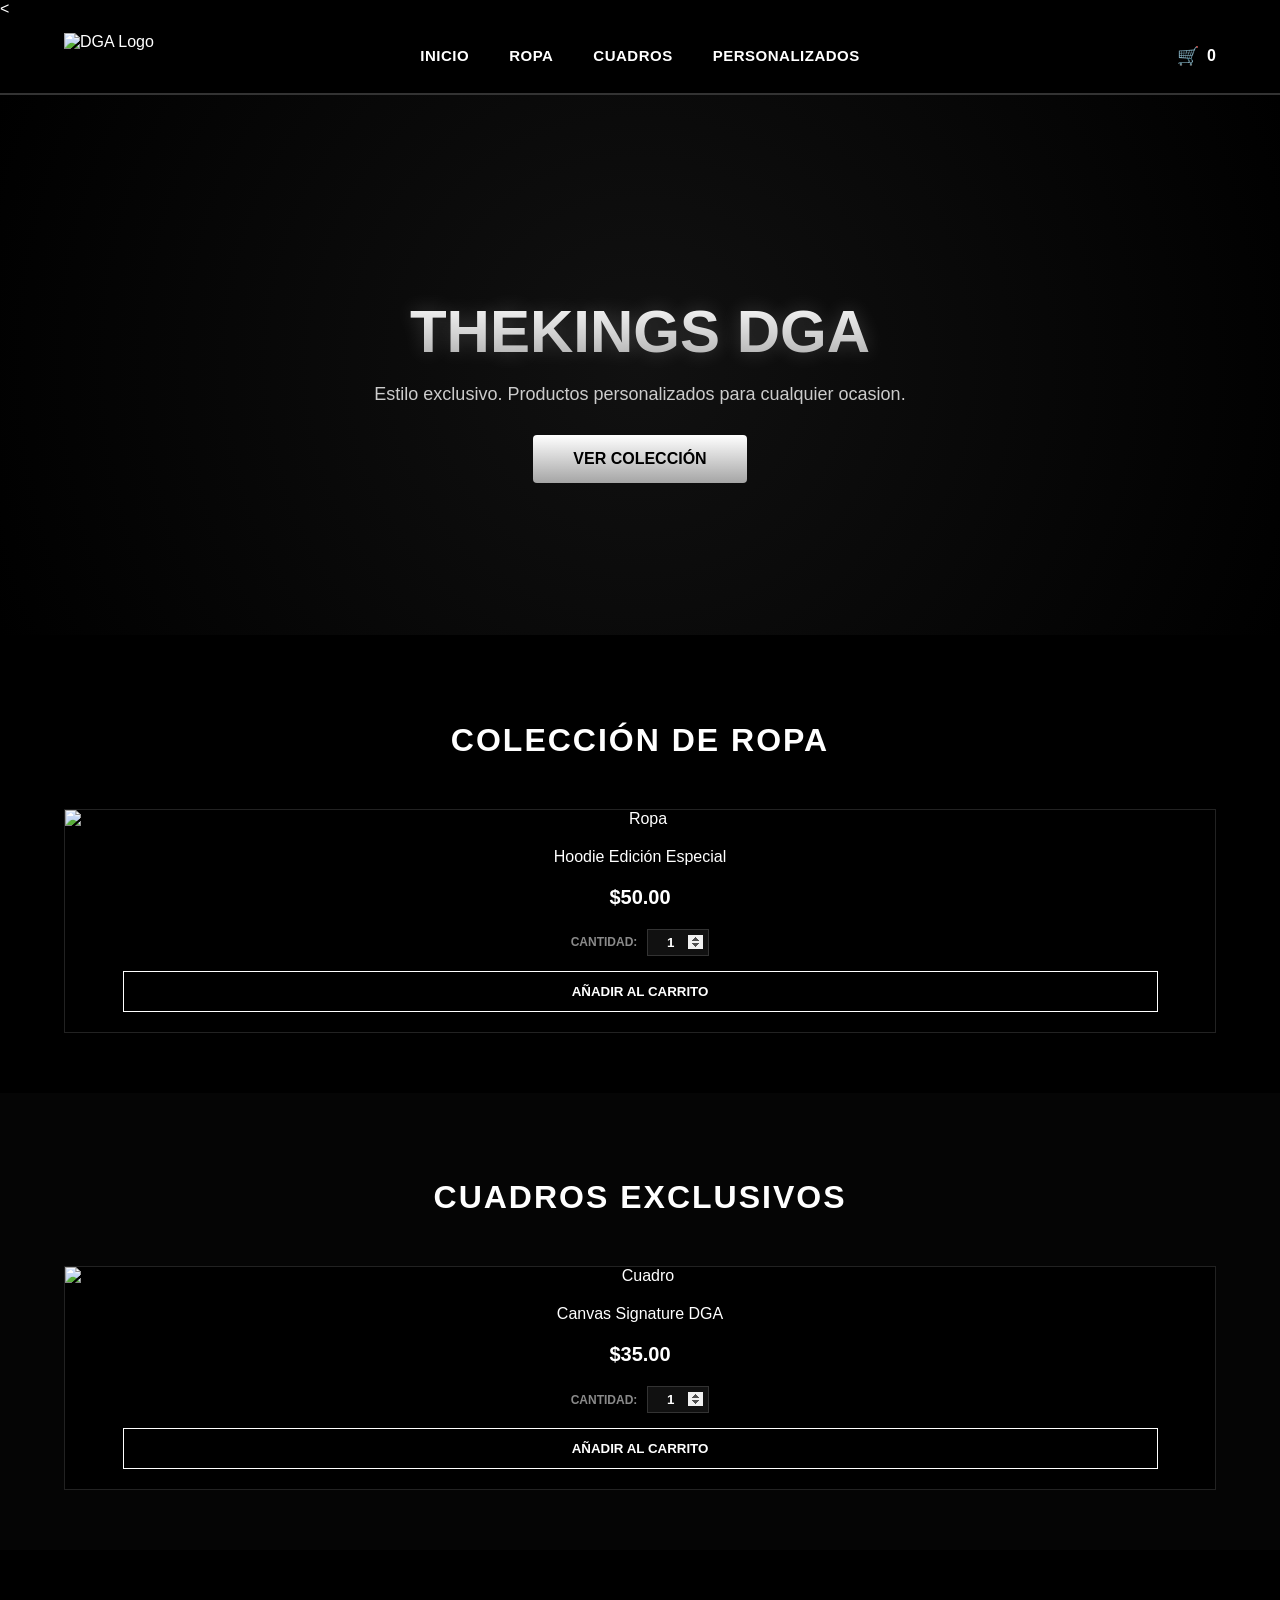
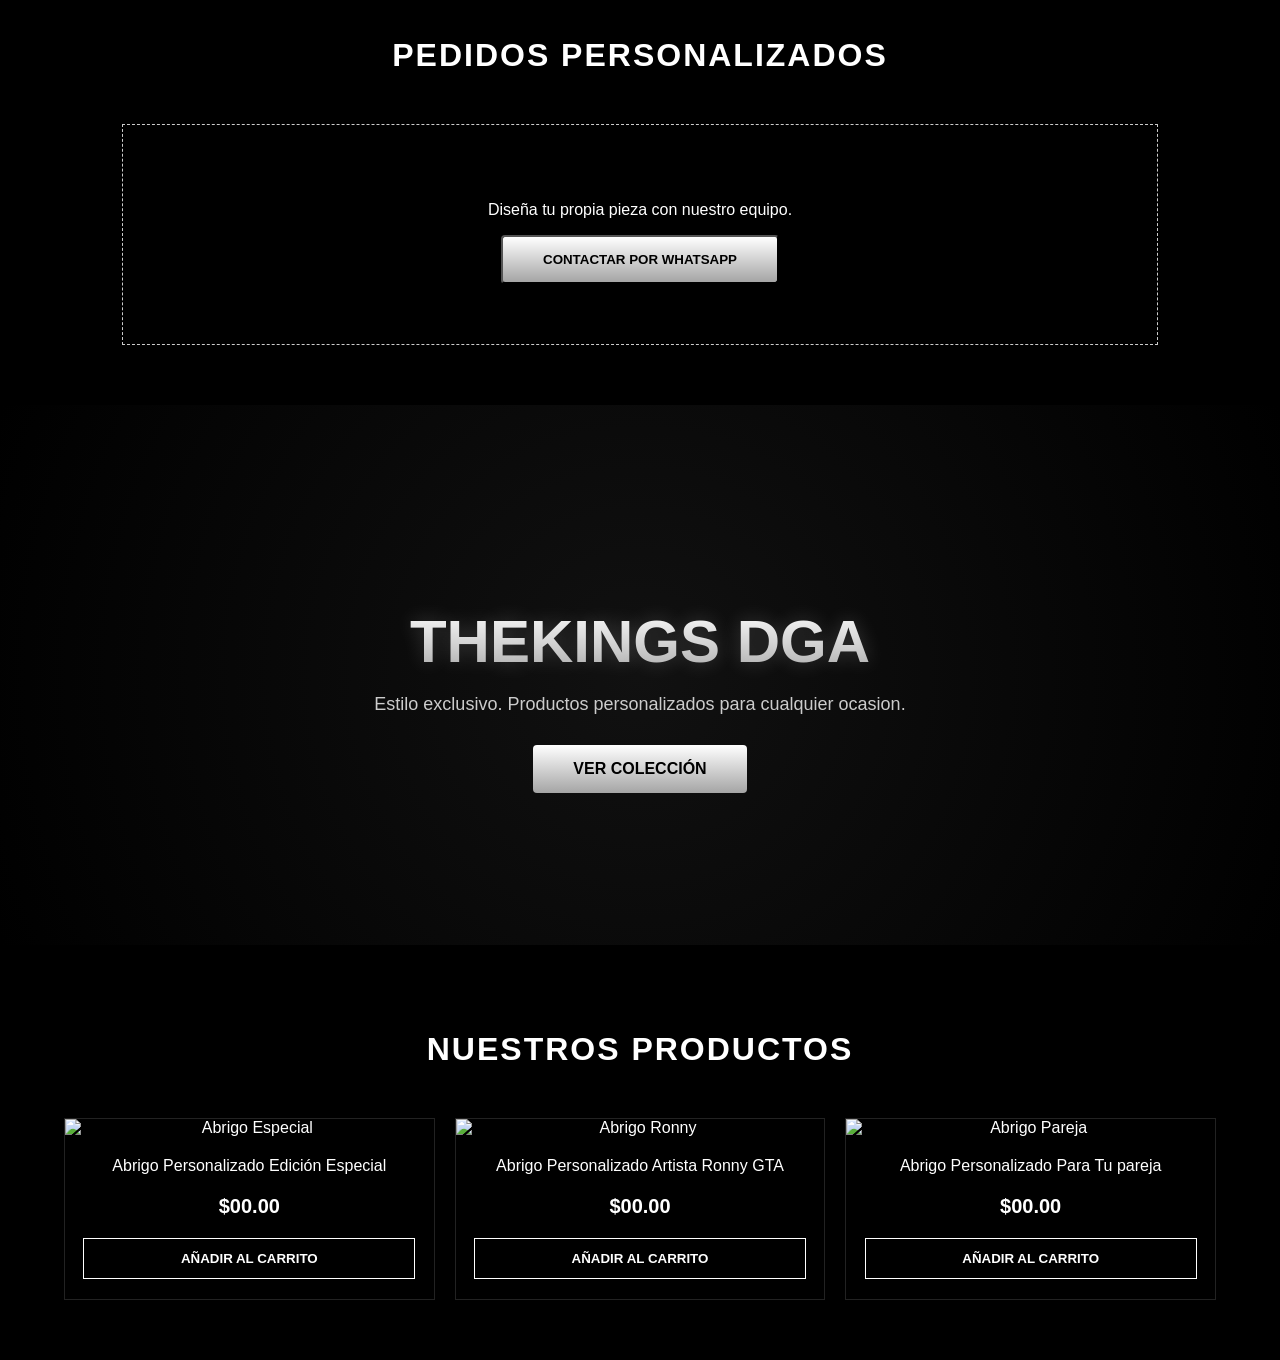
==== Thekings DGA/index.html @ c7b7af7a "Add files via upload" ====
<!DOCTYPE html>
<html lang="es">
<head>
    <meta charset="UTF-8">
    <meta name="viewport" content="width=device-width, initial-scale=1.0">
    <title>TheKings DGA | Tienda</title>
    <link rel="stylesheet" href="style.css">
</head>
<body>

    <<!-- Navbar con Enlaces Internos -->
<header class="main-header">
    <nav class="navbar">
        <div class="logo">
            <img src="logo-dga.png" alt="DGA Logo">
        </div>

        <ul class="nav-links">
            <li><a href="#inicio">INICIO</a></li>
            <li><a href="#ropa">ROPA</a></li>
            <li><a href="#cuadros">CUADROS</a></li>
            <li><a href="#personalizados">PERSONALIZADOS</a></li>
        </ul>

        <div class="cart-container">
            <span class="cart-icon">🛒</span>
            <span id="cart-count">0</span>
        </div>
    </nav>
</header>

<!-- Secciones de Destino -->
<main>
    <!-- ID Inicio -->
    <section id="inicio" class="hero">
        <div class="hero-content">
            <h1>THEKINGS DGA</h1>
            <p>Estilo exclusivo. Productos personalizados para cualquier ocasion.</p>
            <a href="#ropa" class="btn-hero">VER COLECCIÓN</a>
        </div>
    </section>
<!-- ID Ropa -->
<section id="ropa" class="products-section">
    <h2 class="main-title">COLECCIÓN DE ROPA</h2>
    <div class="product-grid">
        <div class="product-card">
            <div class="product-img"><img src="ropa1.jpg" alt="Ropa"></div>
            <div class="product-info">
                <h3>Hoodie Edición Especial</h3>
                <p class="price">$50.00</p>
                
                <!-- Innovación: Selector de cantidad -->
                <div class="quantity-selector">
                    <span>CANTIDAD:</span>
                    <input type="number" value="1" min="1" class="qty-input">
                </div>
                
                <button class="add-to-cart">AÑADIR AL CARRITO</button>
            </div>
        </div>
        <!-- Puedes copiar el bloque anterior para agregar más productos aquí -->
    </div>
</section>

<!-- ID Cuadros -->
<section id="cuadros" class="products-section alternate-bg">
    <h2 class="main-title">CUADROS EXCLUSIVOS</h2>
    <div class="product-grid">
        <div class="product-card">
            <div class="product-img"><img src="cuadro1.jpg" alt="Cuadro"></div>
            <div class="product-info">
                <h3>Canvas Signature DGA</h3>
                <p class="price">$35.00</p>
                
                <div class="quantity-selector">
                    <span>CANTIDAD:</span>
                    <input type="number" value="1" min="1" class="qty-input">
                </div>
                
                <button class="add-to-cart">AÑADIR AL CARRITO</button>
            </div>
        </div>
    </div>
</section>

    <!-- ID Personalizados -->
    <section id="personalizados" class="products-section">
        <h2 class="main-title">PEDIDOS PERSONALIZADOS</h2>
        <div class="custom-lab-banner">
            <p>Diseña tu propia pieza con nuestro equipo.</p>
            <button class="btn-hero">CONTACTAR POR WHATSAPP</button>
        </div>
    </section>
</main>

    <section class="hero">
        <div class="hero-content">
            <h1>THEKINGS DGA</h1>
            <p>Estilo exclusivo. Productos personalizados para cualquier ocasion.</p>
            <a href="#" class="btn-hero">VER COLECCIÓN</a>
        </div>
    </section>


    <section class="products-section">
        <h2 class="main-title">NUESTROS PRODUCTOS</h2>
        <div class="product-grid">
            
           
            <div class="product-card">
                <div class="product-img">
                    <img src="abrigo1.jpg" alt="Abrigo Especial">
                </div>
                <div class="product-info">
                    <h3>Abrigo Personalizado Edición Especial</h3>
                    <p class="price">$00.00</p>
                    <button class="add-to-cart">AÑADIR AL CARRITO</button>
                </div>
            </div>

            <!-- Tarjeta 2 -->
            <div class="product-card">
                <div class="product-img">
                    <img src="abrigo2.jpg" alt="Abrigo Ronny">
                </div>
                <div class="product-info">
                    <h3>Abrigo Personalizado Artista Ronny GTA</h3>
                    <p class="price">$00.00</p>
                    <button class="add-to-cart">AÑADIR AL CARRITO</button>
                </div>
            </div>

            <!-- Tarjeta 3 -->
            <div class="product-card">
                <div class="product-img">
                    <img src="abrigo3.jpg" alt="Abrigo Pareja">
                </div>
                <div class="product-info">
                    <h3>Abrigo Personalizado Para Tu pareja</h3>
                    <p class="price">$00.00</p>
                    <button class="add-to-cart">AÑADIR AL CARRITO</button>
                </div>
            </div>

        </div>
    </section>

</body>
</html>
---- Thekings DGA/style.css ----
/* --- Estilos Base --- */
:root {
    --bg-black: #000000;
    --text-white: #ffffff;
    --gray-text: #cccccc;
    --metallic-gradient: linear-gradient(180deg, #ffffff 0%, #a5a5a5 100%);
}

body {
    background-color: var(--bg-black);
    color: var(--text-white);
    font-family: 'Inter', -apple-system, BlinkMacSystemFont, "Segoe UI", Roboto, sans-serif;
    margin: 0;
    padding: 0;
}

/* --- Navbar --- */
.navbar {
    display: flex;
    justify-content: space-between;
    align-items: center;
    padding: 20px 5%;
    border-bottom: 1px solid #333;
}

.logo img {
    height: 50px;
}

.nav-links {
    list-style: none;
    display: flex;
    gap: 30px;
}

.nav-links a {
    text-decoration: none;
    color: var(--text-white);
    font-weight: 700;
    font-size: 14px;
    letter-spacing: 1px;
}

/* --- Hero Section --- */
.hero {
    height: 60vh;
    display: flex;
    align-items: center;
    justify-content: center;
    text-align: center;
    background: radial-gradient(circle, #111 0%, #000 100%);
}

.hero h1 {
    font-size: 60px;
    font-weight: 800;
    margin-bottom: 10px;
    background: var(--metallic-gradient);
    -webkit-background-clip: text;
    -webkit-text-fill-color: transparent;
    text-shadow: 0px 0px 20px rgba(255, 255, 255, 0.2);
}

.hero p {
    font-size: 18px;
    color: var(--gray-text);
    margin-bottom: 30px;
}

.btn-hero {
    display: inline-block;
    padding: 15px 40px;
    background: var(--metallic-gradient);
    color: #000;
    text-decoration: none;
    font-weight: 700;
    border-radius: 4px;
    text-transform: uppercase;
    transition: transform 0.2s;
}

/* --- Seccion Productos --- */
.products-section {
    padding: 60px 5%;
}

.main-title {
    text-align: center;
    font-size: 32px;
    font-weight: 700;
    margin-bottom: 50px;
    letter-spacing: 2px;
}

.product-grid {
    display: grid;
    grid-template-columns: repeat(auto-fit, minmax(300px, 1fr));
    gap: 20px;
}

.product-card {
    background-color: #000;
    border: 1px solid #222;
    padding-bottom: 20px;
    text-align: center;
}

.product-img img {
    width: 100%;
    height: auto;
    display: block;
}

.product-info h3 {
    font-size: 16px;
    font-weight: 400;
    margin: 20px 0 10px;
    padding: 0 10px;
}

.price {
    font-size: 20px;
    font-weight: 700;
    margin-bottom: 20px;
}

/* --- Botón Añadir (Copia fiel) --- */
.add-to-cart {
    width: 90%;
    padding: 12px;
    background: transparent;
    color: white;
    border: 1px solid white;
    font-weight: 600;
    cursor: pointer;
    transition: 0.3s;
}

.add-to-cart:hover {
    background: white;
    color: black;
}

/* --- Contenedor Principal del Header --- */
.main-header {
    background-color: #000000;
    border-bottom: 1px solid #333333; /* Línea sutil de separación */
    width: 100%;
    position: sticky;
    top: 0;
    z-index: 1000;
}

/* --- Layout del Navbar --- */
.navbar {
    display: grid;
    grid-template-columns: 1fr auto 1fr; /* Divide en 3 áreas: logo, links, carrito */
    align-items: center;
    padding: 15px 5%;
    max-width: 1400px;
    margin: 0 auto;
}

/* --- Logo --- */
.logo img {
    height: 45px; /* Tamaño equilibrado */
    display: block;
}

/* --- Menú de Navegación (CENTRADO) --- */
.nav-links {
    list-style: none;
    display: flex;
    gap: 40px; /* Espaciado entre palabras */
    margin: 0;
    padding: 0;
}

.nav-links li a {
    text-decoration: none;
    color: #ffffff;
    font-family: 'Inter', sans-serif;
    font-weight: 800; /* Tipografía gruesa como en la imagen */
    font-size: 15px;
    letter-spacing: 0.5px;
    transition: color 0.3s ease;
}

.nav-links li a:hover {
    color: #8a8a8a; /* Cambio a gris metálico al pasar el mouse */
}

/* --- Carrito (DERECHA) --- */
.cart-container {
    display: flex;
    justify-content: flex-end;
    align-items: center;
    color: #ffffff;
    font-family: 'Inter', sans-serif;
    font-weight: 700;
    gap: 8px;
}

.cart-icon {
    font-size: 18px;
}

#cart-count {
    font-size: 16px;
}

/* --- Ajuste para móviles --- */
@media (max-width: 768px) {
    .navbar {
        grid-template-columns: 1fr 1fr; /* Logo y carrito en móvil */
    }
    .nav-links {
        display: none; /* Aquí podrías añadir un menú hamburguesa luego */
    }
}

/* Añadir esto al CSS del Navbar */
.nav-links li a {
    position: relative;
    padding: 5px 0;
}

.nav-links li a::after {
    content: '';
    position: absolute;
    bottom: -2px;
    left: 0;
    width: 0;
    height: 2px;
    background: linear-gradient(90deg, transparent, #ffffff, transparent);
    transition: width 0.4s ease;
}

.nav-links li a:hover::after {
    width: 100%;
}

/* Innovación: Desplazamiento suave en toda la página */
html {
    scroll-behavior: smooth;
}

/* Evita que el Navbar tape el inicio de las secciones al saltar */
section {
    scroll-margin-top: 80px; /* Ajusta según la altura de tu navbar */
}

/* Estilo para secciones vacías o banners de transición */
.alternate-bg {
    background-color: #050505; /* Un negro ligeramente distinto para separar visualmente */
}

.custom-lab-banner {
    text-align: center;
    padding: 60px;
    border: 1px dashed var(--gray-text);
    margin: 0 5%;
}

/* --- Mejora en el Navbar (Efecto Activo) --- */
.nav-links li a:active {
    color: #ffffff;
    text-shadow: 0 0 10px rgba(255,255,255,0.8);
}

/* Este efecto hace que el header se vea más pro al scrollear */
.main-header {
    transition: all 0.4s ease;
    backdrop-filter: blur(10px); /* Efecto de vidrio esmerilado */
}

/* Puedes usar JS para añadir esta clase al bajar */
.main-header.scrolled {
    padding: 10px 5%;
    background: rgba(0, 0, 0, 0.8);
}

@keyframes fadeInUp {
    from {
        opacity: 0;
        transform: translateY(30px);
    }
    to {
        opacity: 1;
        transform: translateY(0);
    }
}

.product-card {
    animation: fadeInUp 0.8s ease forwards;
}

.quantity-selector {
    display: flex;
    align-items: center;
    justify-content: center;
    gap: 10px;
    margin-bottom: 15px;
    font-size: 12px;
    font-weight: 700;
    color: #8a8a8a; /* Gris metálico */
}

.qty-input {
    background: #111;
    border: 1px solid #333;
    color: white;
    width: 50px;
    padding: 5px;
    text-align: center;
    font-family: 'Inter', sans-serif;
    font-weight: bold;
    outline: none;
}

.qty-input:focus {
    border-color: white;
}

/* Quita las flechas por defecto de algunos navegadores para un look más limpio */
.qty-input::-webkit-inner-spin-button, 
.qty-input::-webkit-outer-spin-button { 
    opacity: 1; /* Puedes dejarlo en 1 para que se vean o 0 para ocultarlas */
}
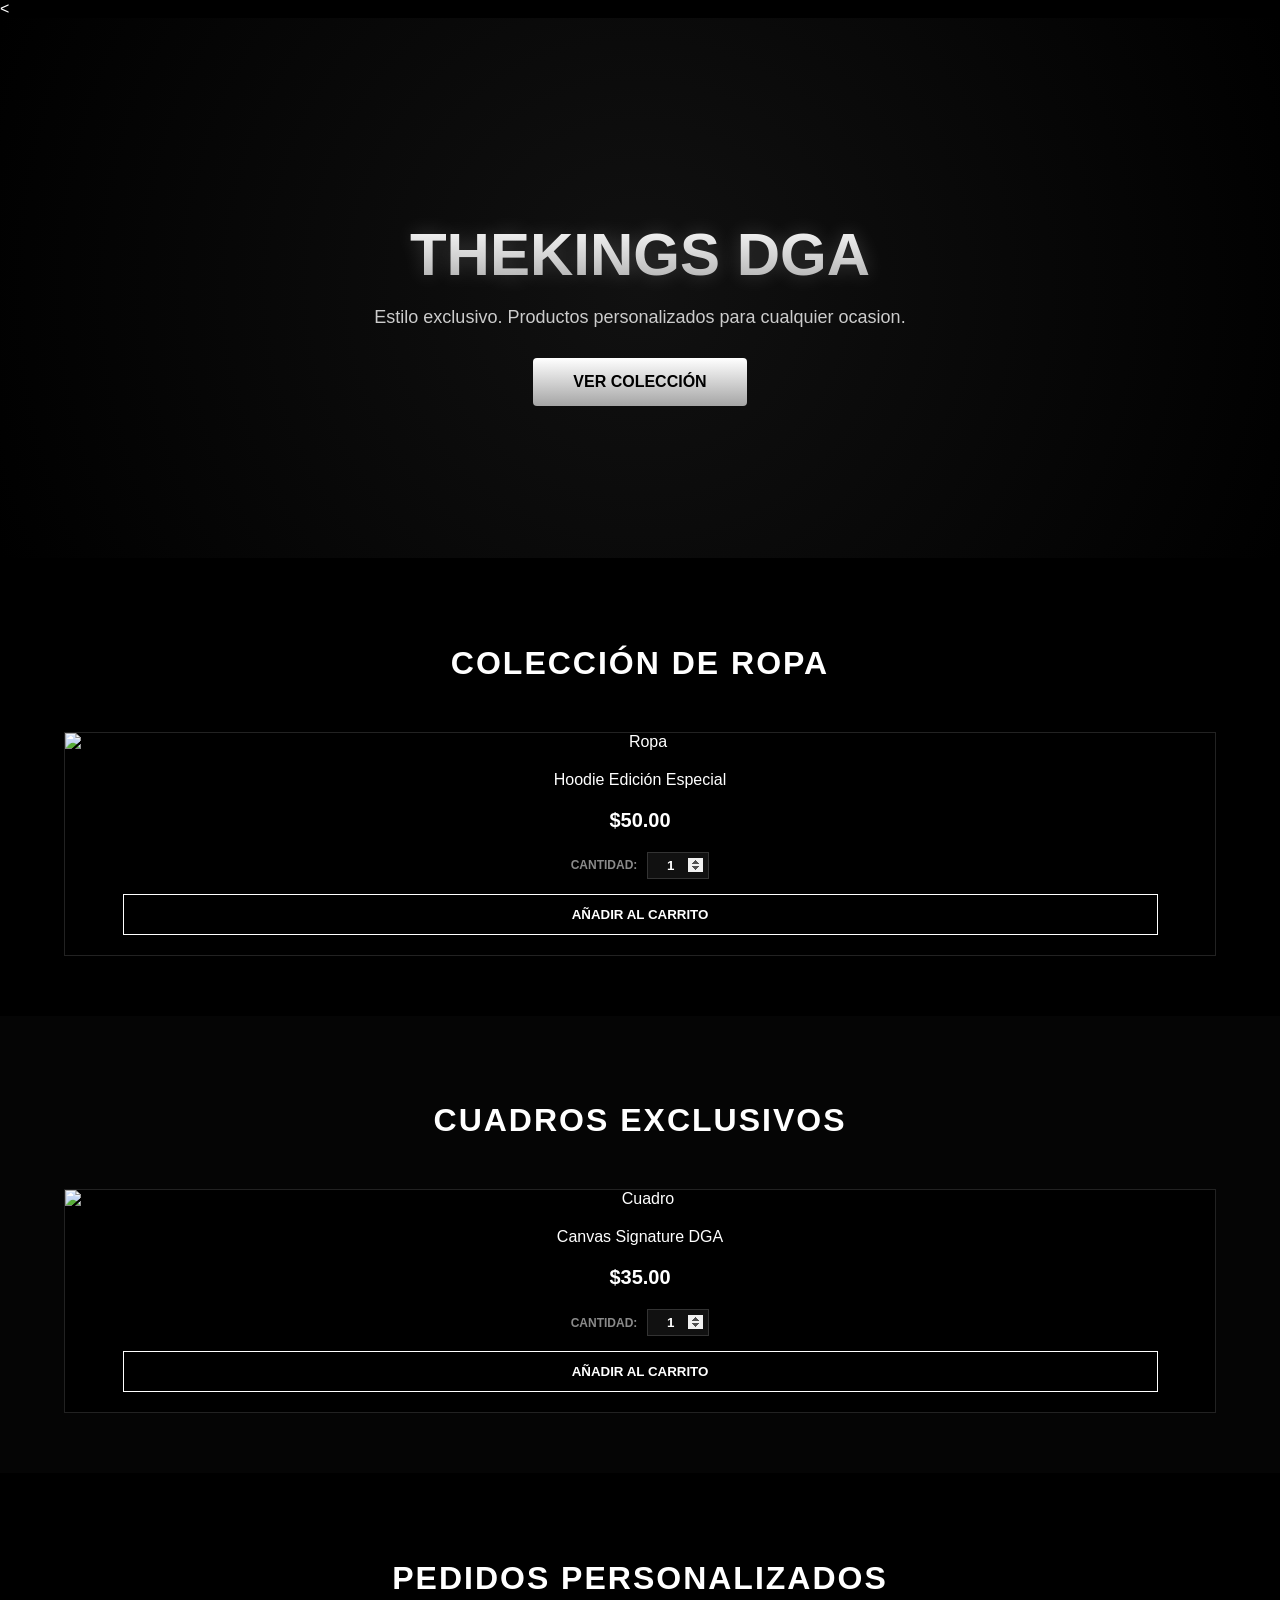
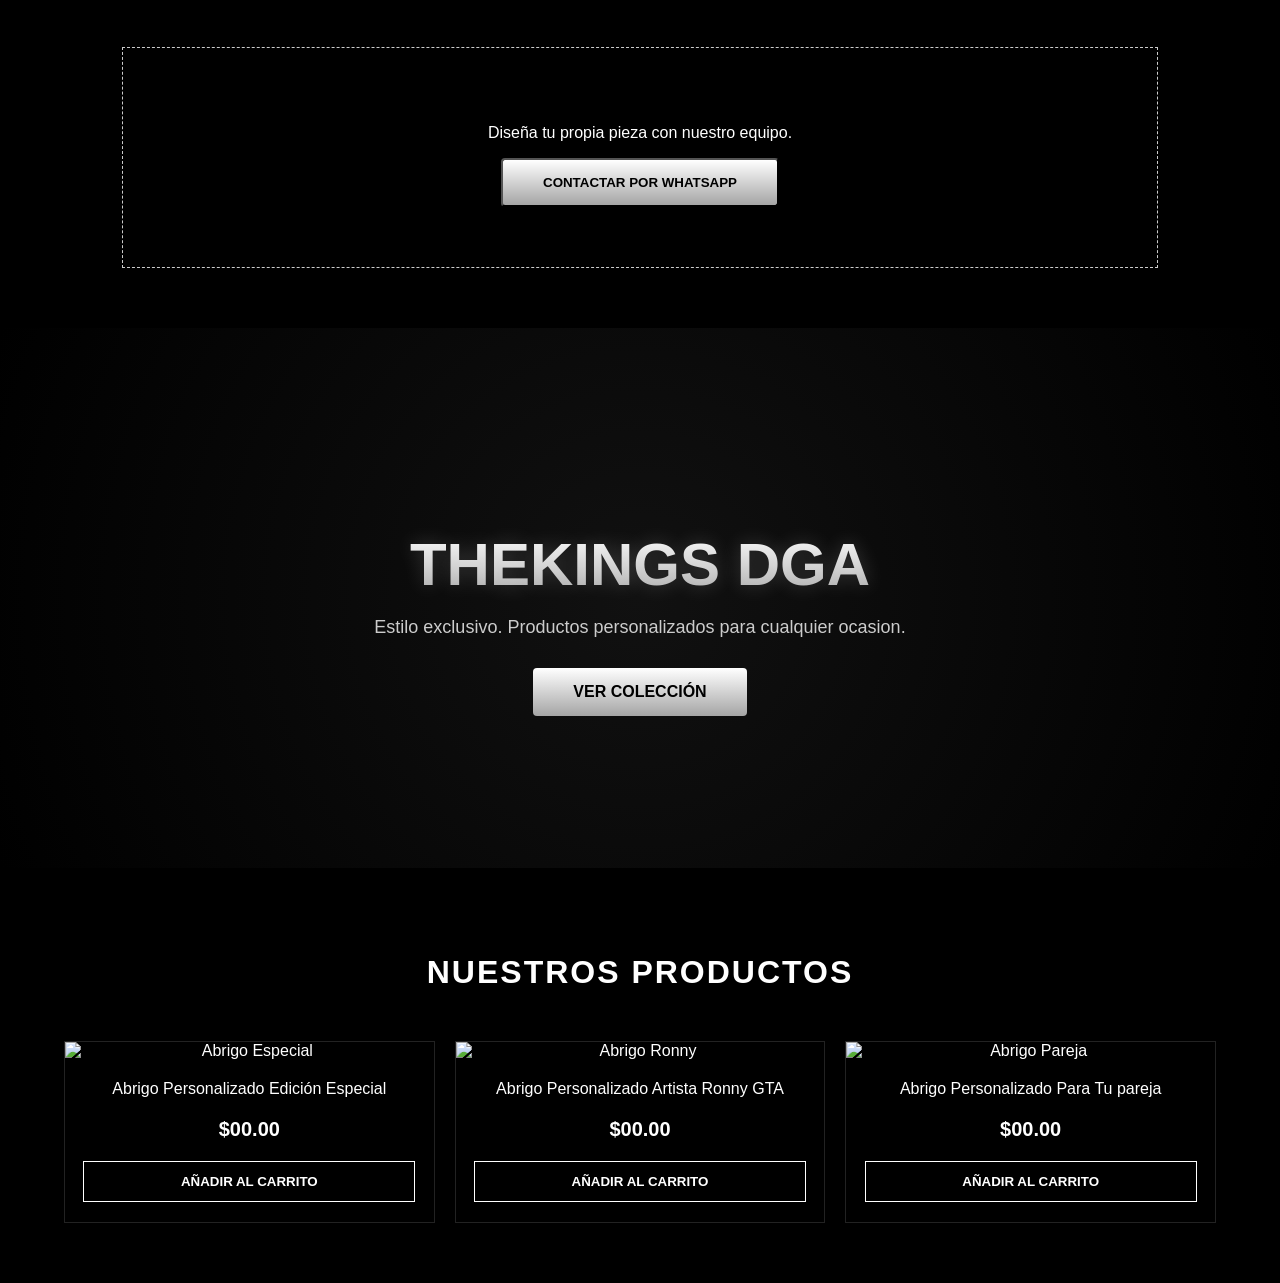
==== commit 61763017: "Update index.html" ====
--- a/Thekings DGA/index.html
+++ b/Thekings DGA/index.html
@@ -1,14 +1,14 @@
 <!DOCTYPE html>
 <html lang="es">
 <head>
-    <meta charset="UTF-8">
+    <meta charset="UTF-8"
     <meta name="viewport" content="width=device-width, initial-scale=1.0">
     <title>TheKings DGA | Tienda</title>
     <link rel="stylesheet" href="style.css">
 </head>
 <body>
 
-    <<!-- Navbar con Enlaces Internos -->
+    <<!-- Navbar con Enlaces Internos -
 <header class="main-header">
     <nav class="navbar">
         <div class="logo">
@@ -146,4 +146,4 @@
     </section>
 
 </body>
-</html>+</html>
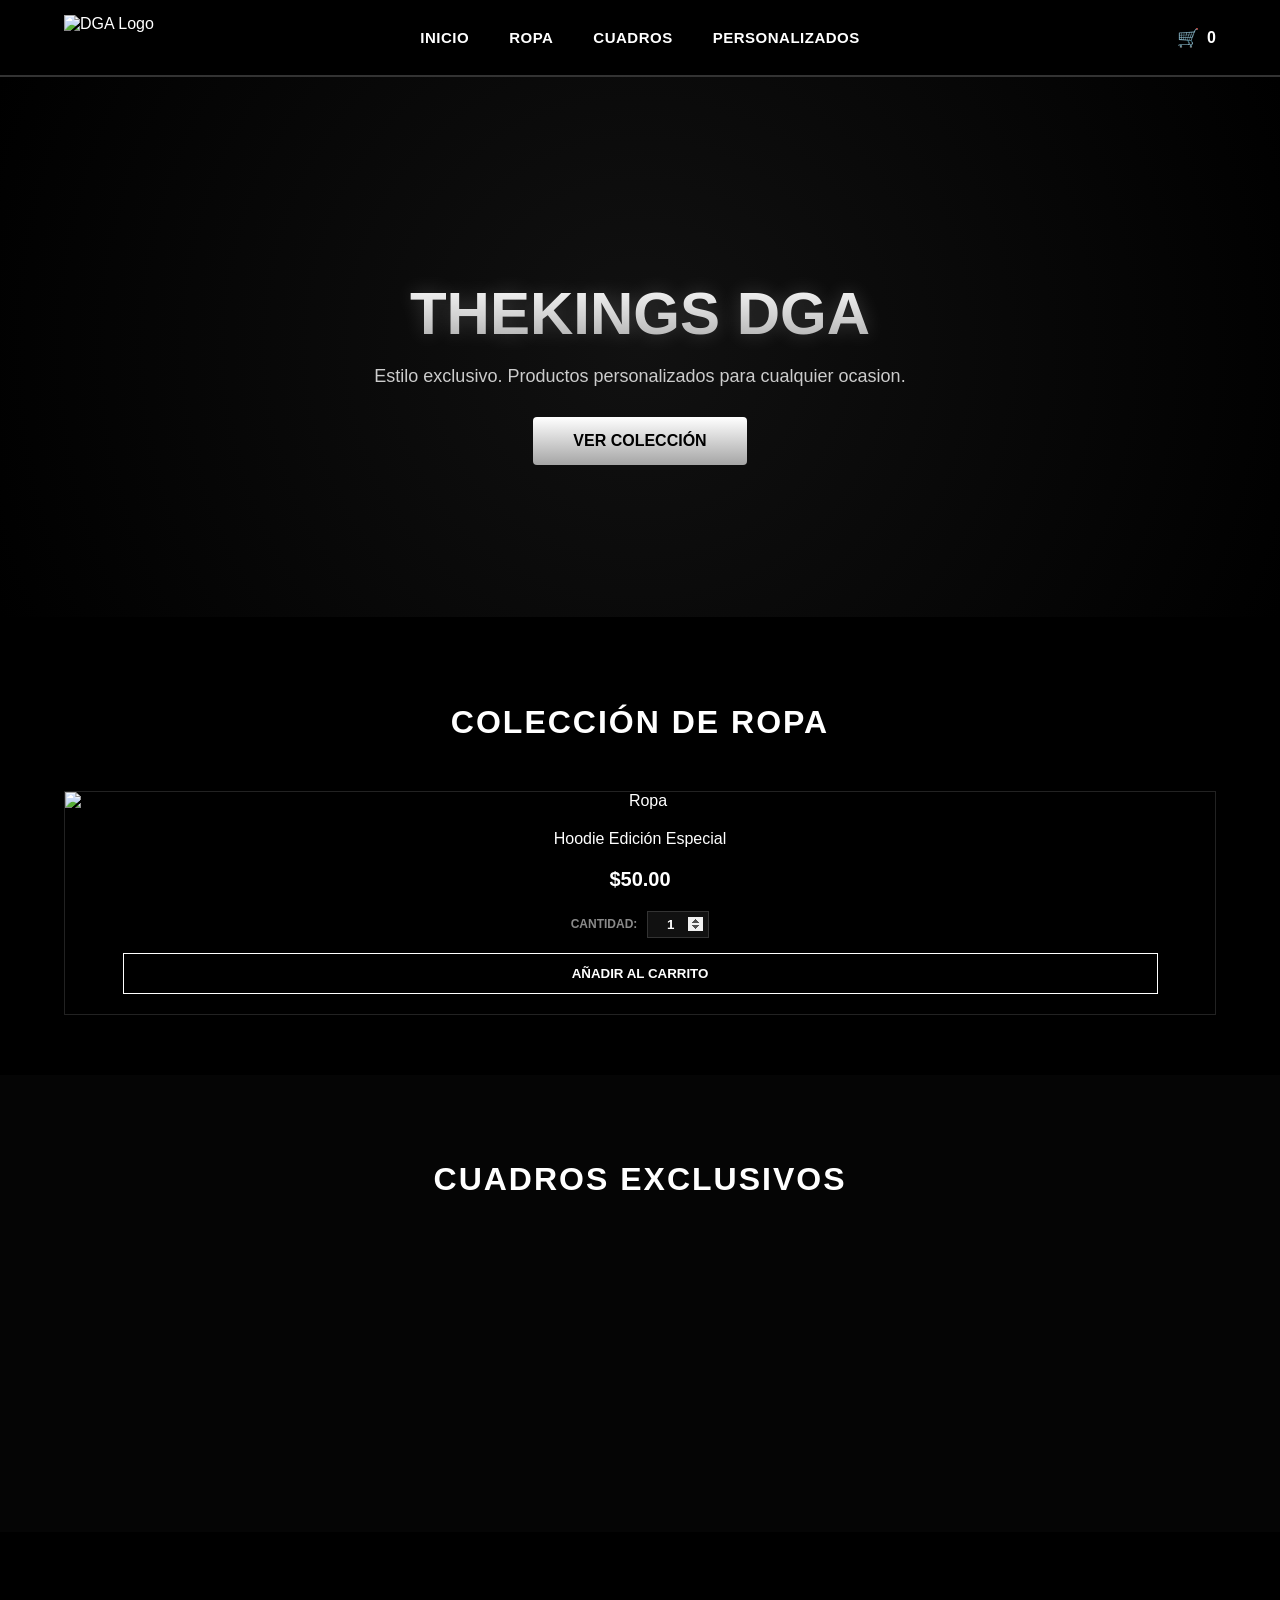
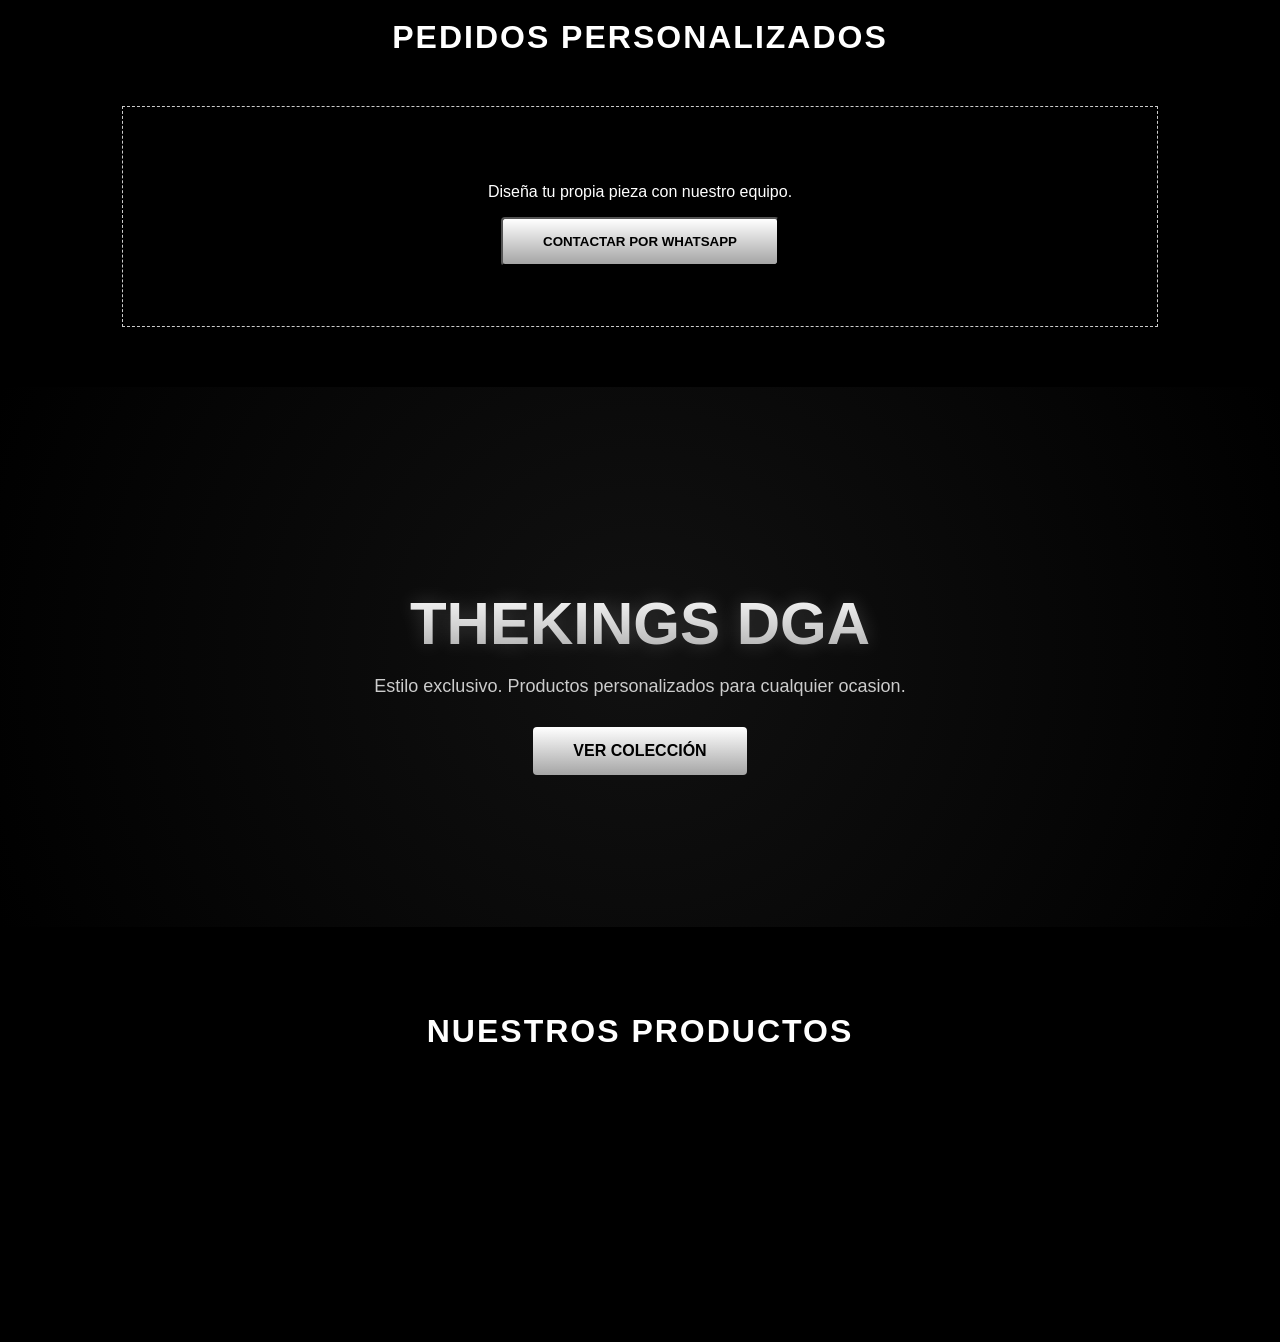
==== commit 76cde9cc: "Update index.html" ====
--- a/Thekings DGA/index.html
+++ b/Thekings DGA/index.html
@@ -8,7 +8,7 @@
 </head>
 <body>
 
-    <<!-- Navbar con Enlaces Internos -
+    
 <header class="main-header">
     <nav class="navbar">
         <div class="logo">
